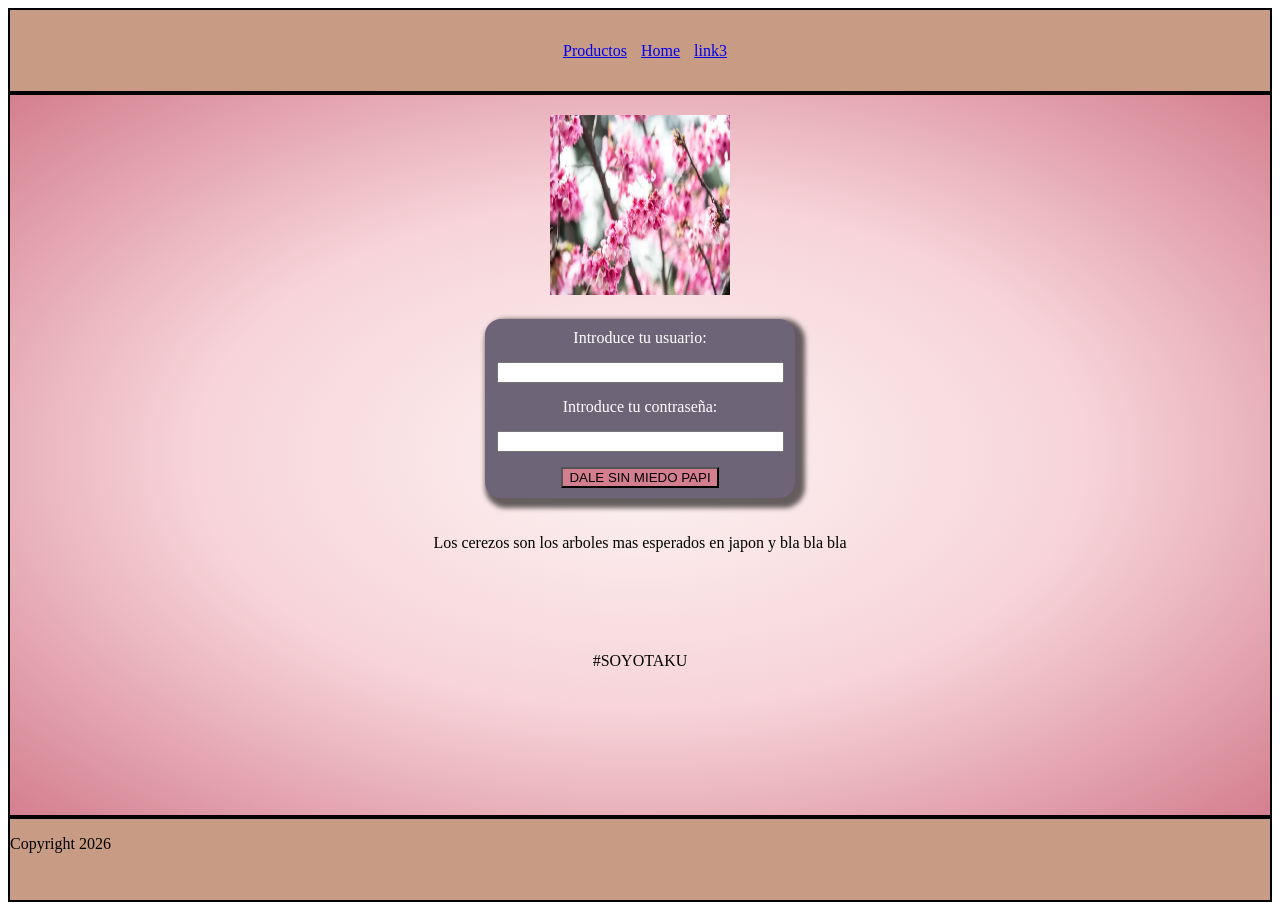
==== index.html @ 54bd5435 "first commit" ====
<!DOCTYPE html>
<html>
<head>
	<meta charset="utf-8">
	<meta name="viewport" content="width=device-width, initial-scale=1">
	<title>Principal</title>
	<link rel="stylesheet" type="text/css" href="style.css">
</head>
<body>
	<header>
		<a href="productos.html">Productos</a>
		<a href="index.html">Home</a>
		<a href="productos.html">link3</a>
	</header>
	<section>
		
		<div class="contenedor">
			<div><img src="cerezo.webp"></div>
			<div class="formulario">
				<label>Introduce tu usuario:</label>
				<input type="text" name="user">
				<label>Introduce tu contraseña:</label>
				<input type="password" name="pass">
				<button class="boton">DALE SIN MIEDO PAPI</button>
			</div>
			<div>
				<p>Los cerezos son los arboles mas esperados en japon y bla bla bla </p>
				
				<p class="segundo">#SOYOTAKU</p>
			</div>
		</div>
			

	</section>

	<footer>
	<p>
		Copyright 2026
	</p>
</footer>
</body>
</html>
---- style.css ----
header{
	border: 2px black solid;
	height: 9vh;
	background: #c89b85;
	text-align: center	;
	align-content: center;
}
table {
	display: inline-block;
	/*border: solid #fcf3f3 2px;*/
	border: solid #6d6478 3px;
	border-collapse: collapse;
	margin-top: 5px;
	table-layout: fixed
	width 100%
	height 100%
}
.titin{
	background: #6d6478;
	color: lightpink;

}
th {
	border: solid #6d6478 3px;
	padding: 1%;
	font-size: 24px;
	table-layout: fixed
	width 100%
	height 100%

}
.lp{
	background: #6d6478;
}
td{
	border: solid #6d6478 3px;
	padding: 1%;
	table-layout: fixed
	
}
tr{
	color: white;
	/*border: solid #6d6478 3px;*/
}

footer{
border: 2px black solid;
height: 9vh;
background: #c89b85;

}

.contenedor{
width: 100%;
text-align: center;
padding-top: 20px;
padding-bottom: 20px;
}
.oscuro{
	background: #c89b85;
}
.formulario{
background: #6d6478;
width: 310px;
display: inline-block;
margin: 20px;
padding-top: 10px;
padding-bottom: 10px;
border-radius: 16px;
box-shadow: 5px 5px 5px 5px rgba(0, 0, 0, .6);
transition: 2s;
color: white;

}
.boton{
	background: #d47f8f ;
	color: black	;

}
.boton:hover{
	color: black;
}
.formulario:hover {
	background: rgba(200, 155, 133,1);
	width: 350px;
	transition: 2s;

}
img:active{
	rotate: 360deg;
	border-radius: 200px;
}
img:hover{
	width: 400px;
	height: 400px;
	transition: .5s;

}
img:active{
	rotate: 1480deg;
	border-radius: 200px;
}
img{
	
	transition: .5s;
}
input{
width: 90%;
margin-bottom: 15px;
margin-top: 15px;

}
a{
	margin-left: 10px;
}
section{
border: 2px black solid;
height: 80vh;
/*background: linear-gradient( #ACE3C3, #6CD3B3 10%,black);
*/
background: radial-gradient(#fcf3f3, #f7d4d9, #d47f8f);
}
.segundo{
	margin-top: 100px;
}
img{
	width: 180px;
	height: 180px;
}

form{
	border: 10px green dashed;
}
body{

}
button{
	background: #53567A;
	color #fff;
}
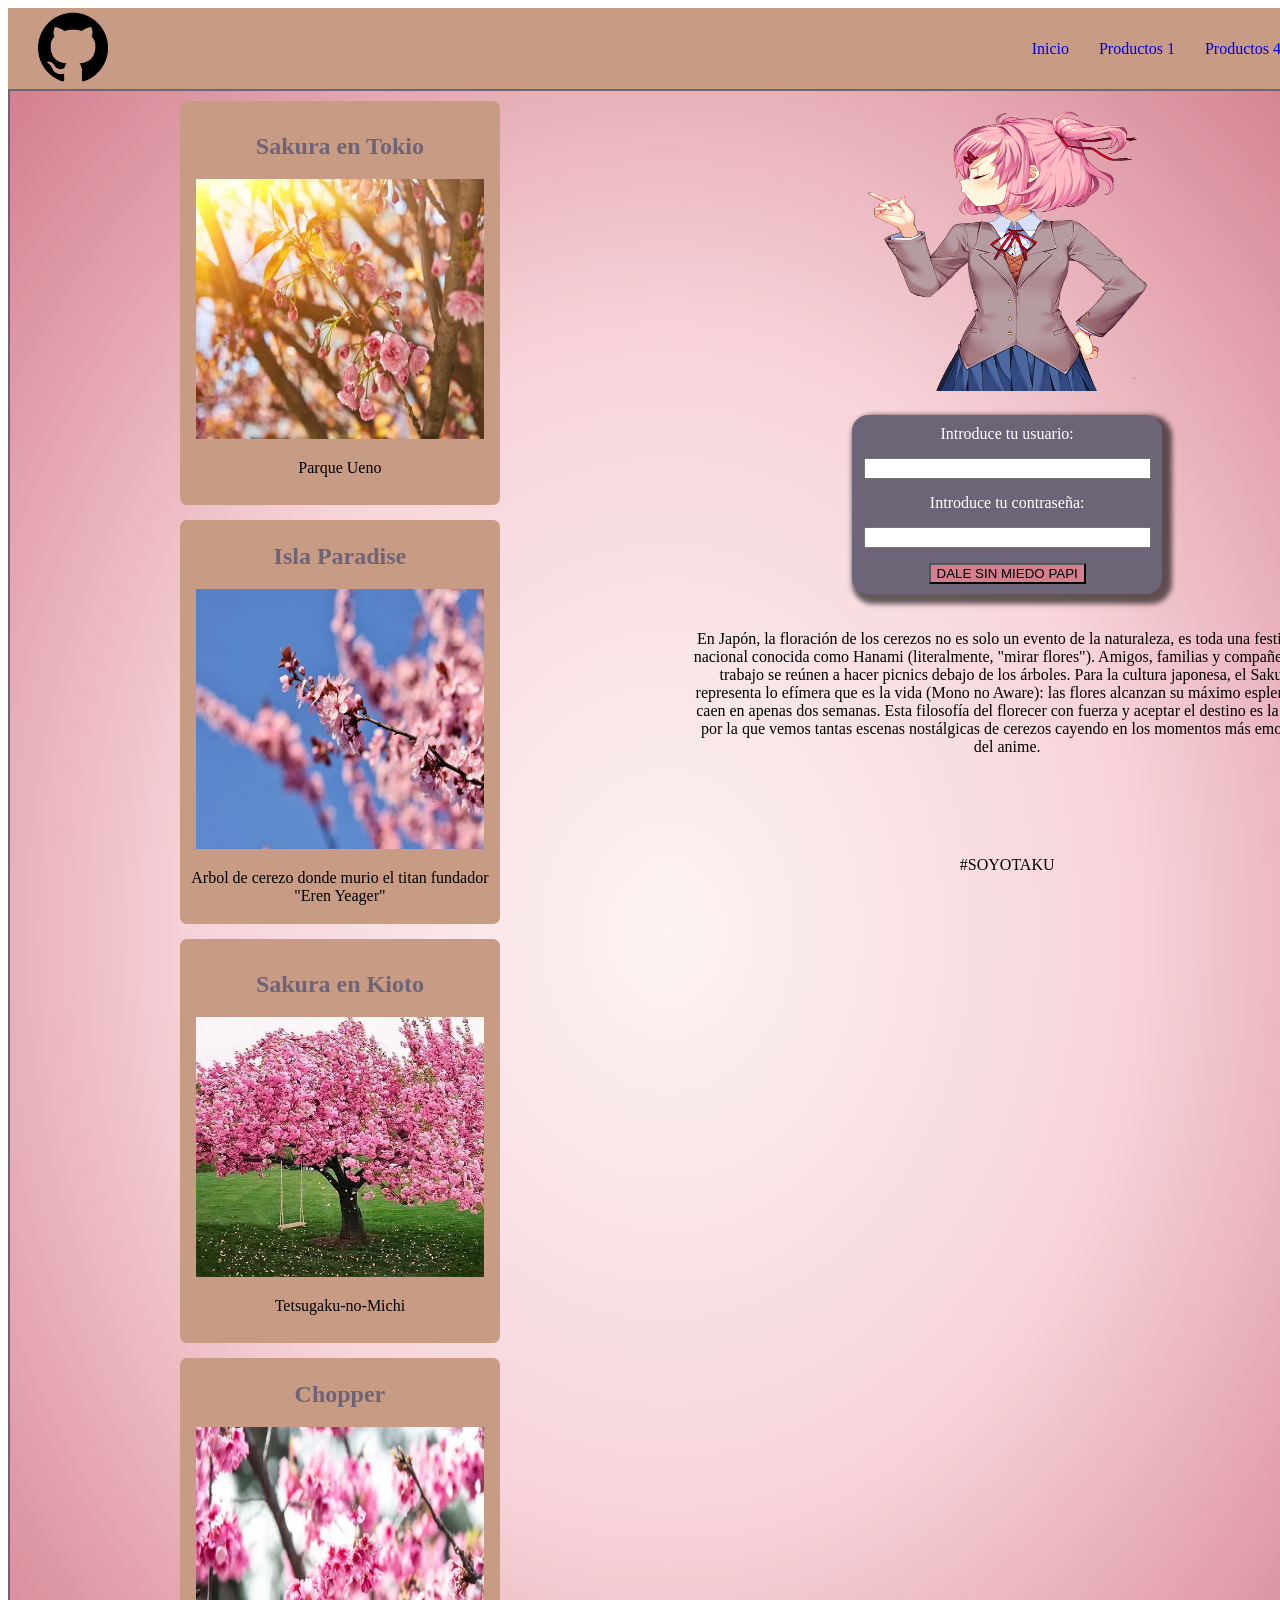
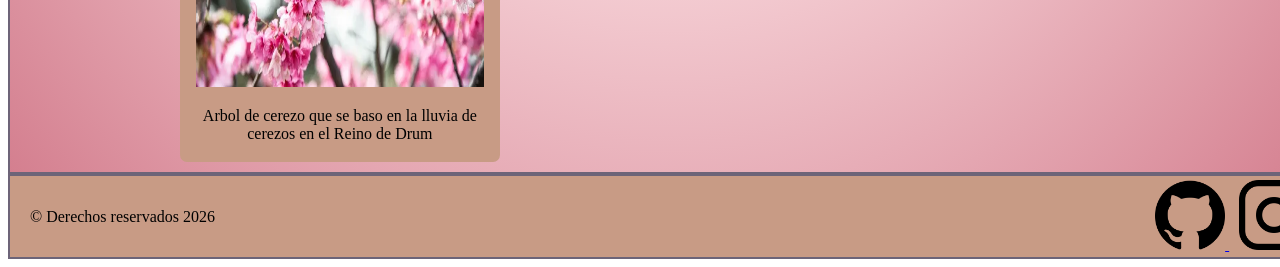
==== commit f739e5bd: "Changes" ====
--- a/index.html
+++ b/index.html
@@ -1,42 +1,95 @@
 <!DOCTYPE html>
 <html>
 <head>
-	<meta charset="utf-8">
-	<meta name="viewport" content="width=device-width, initial-scale=1">
-	<title>Principal</title>
-	<link rel="stylesheet" type="text/css" href="style.css">
+  <meta charset="utf-8">
+  <meta name="viewport" content="width=device-width, initial-scale=1">
+  <title>Principal</title>
+  <link rel="stylesheet" type="text/css" href="style.css">
 </head>
 <body>
-	<header>
-		<a href="productos.html">Productos</a>
-		<a href="index.html">Home</a>
-		<a href="productos.html">link3</a>
-	</header>
-	<section>
-		
-		<div class="contenedor">
-			<div><img src="cerezo.webp"></div>
-			<div class="formulario">
-				<label>Introduce tu usuario:</label>
-				<input type="text" name="user">
-				<label>Introduce tu contraseña:</label>
-				<input type="password" name="pass">
-				<button class="boton">DALE SIN MIEDO PAPI</button>
-			</div>
-			<div>
-				<p>Los cerezos son los arboles mas esperados en japon y bla bla bla </p>
-				
-				<p class="segundo">#SOYOTAKU</p>
-			</div>
-		</div>
-			
 
-	</section>
+  <header>
+    <div class="logo">    
+      <a href="https://github.com/JCastellanosDev" target="_blank">
+        <img src="github.png">
+      </a>
+    </div>
 
-	<footer>
-	<p>
-		Copyright 2026
-	</p>
-</footer>
+    <nav class="menu">
+      <ul>
+        <li><a href="index.html">Inicio</a></li>
+        <li>
+          <a href="productos.html">Productos 1</a>
+          <ul class="submenu">
+            <li><a href="productos.html">Productos 2</a></li>
+            <li><a href="productos.html">Productos 3</a></li>
+          </ul>
+        </li>
+        <li><a href="productos.html">Productos 4</a></li>
+      </ul>
+    </nav>
+  </header>
+
+  <section class="Principal">
+
+    <div class="fila-sup">
+
+      <div class="contenedor-card">
+        <div class="card">
+          <h2 class="titulon">Sakura en Tokio</h2>
+          <img src="cere.webp">
+          <p>Parque Ueno </p>
+        </div>
+        <div class="card">
+          <h2 class="titulon">Isla Paradise</h2>
+          <img src="cere1.webp">
+          <p>Arbol de cerezo donde murio el titan fundador "Eren Yeager"</p>
+        </div>
+        <div class="card">
+          <h2 class="titulon">Sakura en Kioto</h2>
+          <img src="cere2.webp">
+          <p>Tetsugaku-no-Michi</p>
+        </div>
+        <div class="card">
+          <h2 class="titulon">Chopper</h2>
+          <img src="cerezo.webp">
+          <p>Arbol de cerezo que se baso en la lluvia de cerezos en el Reino de Drum</p>
+        </div>
+      </div>
+
+      <div class="contenedor-login">
+        <div><img src="die.png" alt="Como el Doki Doki"></div>
+        <div class="formulario">
+          <label>Introduce tu usuario:</label>
+          <input type="text" name="user">
+          <label>Introduce tu contraseña:</label>
+          <input type="password" name="pass">
+          <button class="boton">DALE SIN MIEDO PAPI</button>
+        </div>
+        <div>
+          <p>En Japón, la floración de los cerezos no es solo un evento de la naturaleza, es toda una festividad nacional conocida como Hanami (literalmente, "mirar flores"). Amigos, familias y compañeros de trabajo se reúnen a hacer picnics debajo de los árboles.
+
+Para la cultura japonesa, el Sakura representa lo efímera que es la vida (Mono no Aware): las flores alcanzan su máximo esplendor y caen en apenas dos semanas. Esta filosofía del florecer con fuerza y aceptar el destino es la razón por la que vemos tantas escenas nostálgicas de cerezos cayendo en los momentos más emotivos del anime.</p>
+          <p class="segundo">#SOYOTAKU</p>
+        </div>
+      </div>
+
+    </div>
+
+  </section>
+
+  <footer>
+    <div class="copy">
+      <p>&copy; Derechos reservados 2026</p>
+    </div>
+        <div class="logo">
+         <a href="https://github.com/JCastellanosDev" target="_blank">
+        <img src="github.png">
+        <a href="https://www.instagram.com/flamemetalchuy/" target="_blank">
+          <img src="insta.png">
+        </a>
+        </div>
+  </footer>
+
 </body>
 </html>
--- a/style.css
+++ b/style.css
@@ -1,140 +1,253 @@
-header{
-	border: 2px black solid;
-	height: 9vh;
-	background: #c89b85;
-	text-align: center	;
-	align-content: center;
-}
+/
+* {
+  margin: 0;
+  padding: 0;
+  box-sizing: border-box;
+}
+
+/* ── HEADER ── */
+header {
+  border: 2px black #6d6478;
+  height: 9vh;
+  width: 101.5%;
+  background: #c89b85;
+  /*
+  text-align: center;
+  align-content: center;*/
+  display: flex;
+  align-items: center;
+  justify-content: space-between;
+  padding: 0 20px;
+}
+.logo img{
+  width: 70px;
+  height: auto;
+}
+.logo_ab img{
+  width: 10 px;
+  height: auto;
+  margin-right: 10px;
+}
+
+/* ── MENÚ ── */
+.menu ul ul {
+  display: none;
+  position: absolute;
+  top: 100%;
+  left: 0;
+  background: #6d6478;
+}
+.menu li:hover > ul {
+  display: block;
+}
+.menu ul {
+  list-style: none;
+  padding: 0;
+  display: flex;
+  justify-content: flex-end;
+  margin-right: 20px;
+}
+.menu ul li {
+  
+  position: relative;
+}
+.menu ul a {
+  display: block;
+  padding: 10px;
+  text-decoration: none;
+}
+
+/* ── FOOTER ── */
+footer {
+  border: 2px #6d6478 solid;
+  height: 9vh;
+  background: #c89b85;
+  width: 101.2%;
+  display: flex;
+  align-items: center;
+  justify-content: space-between;
+  padding: 0 20px;
+}
+
+
+/* ── TABLE ── */
 table {
-	display: inline-block;
-	/*border: solid #fcf3f3 2px;*/
-	border: solid #6d6478 3px;
-	border-collapse: collapse;
-	margin-top: 5px;
-	table-layout: fixed
-	width 100%
-	height 100%
-}
-.titin{
-	background: #6d6478;
-	color: lightpink;
-
+  display: inline-block;
+  border: solid #6d6478 3px;
+  border-collapse: collapse;
+  margin-top: 5px;
+  table-layout: fixed;
+  width: 100%;
+  height: 100%;
+}
+.titin {
+  background: #6d6478;
+  color: lightpink;
 }
 th {
-	border: solid #6d6478 3px;
-	padding: 1%;
-	font-size: 24px;
-	table-layout: fixed
-	width 100%
-	height 100%
-
-}
-.lp{
-	background: #6d6478;
-}
-td{
-	border: solid #6d6478 3px;
-	padding: 1%;
-	table-layout: fixed
-	
-}
-tr{
-	color: white;
-	/*border: solid #6d6478 3px;*/
-}
-
-footer{
-border: 2px black solid;
-height: 9vh;
-background: #c89b85;
-
-}
-
-.contenedor{
-width: 100%;
-text-align: center;
-padding-top: 20px;
-padding-bottom: 20px;
-}
-.oscuro{
-	background: #c89b85;
-}
-.formulario{
-background: #6d6478;
-width: 310px;
-display: inline-block;
-margin: 20px;
-padding-top: 10px;
-padding-bottom: 10px;
-border-radius: 16px;
-box-shadow: 5px 5px 5px 5px rgba(0, 0, 0, .6);
-transition: 2s;
-color: white;
-
-}
-.boton{
-	background: #d47f8f ;
-	color: black	;
-
-}
-.boton:hover{
-	color: black;
+  border: solid #6d6478 3px;
+  padding: 1%;
+  font-size: 24px;
+  table-layout: fixed;
+  width: 100%;
+  height: 100%;
+}
+.lp {
+  background: #6d6478;
+}
+td {
+  border: solid #6d6478 3px;
+  padding: 1%;
+  table-layout: fixed;
+}
+tr {
+  color: white;
+}
+
+/* ── CONTENEDOR ── */
+.contenedor {
+  width: 100%;
+  text-align: center;
+  margin: 20px auto;
+}
+.oscuro {
+  background: #c89b85;
+}
+
+/* ── FORMULARIO ── */
+.formulario {
+  background: #6d6478;
+  width: 310px;
+  display: inline-block;
+  margin: 20px;
+  padding-top: 10px;
+  padding-bottom: 10px;
+  border-radius: 16px;
+  box-shadow: 5px 5px 5px 5px rgba(0, 0, 0, .6);
+  transition: 2s;
+  color: white;
 }
 .formulario:hover {
-	background: rgba(200, 155, 133,1);
-	width: 350px;
-	transition: 2s;
-
-}
-img:active{
-	rotate: 360deg;
-	border-radius: 200px;
-}
-img:hover{
-	width: 400px;
-	height: 400px;
-	transition: .5s;
-
-}
-img:active{
-	rotate: 1480deg;
-	border-radius: 200px;
-}
-img{
-	
-	transition: .5s;
-}
-input{
-width: 90%;
-margin-bottom: 15px;
-margin-top: 15px;
-
-}
-a{
-	margin-left: 10px;
-}
-section{
-border: 2px black solid;
-height: 80vh;
-/*background: linear-gradient( #ACE3C3, #6CD3B3 10%,black);
+  background: rgba(200, 155, 133, 1);
+  width: 350px;
+  transition: 2s;
+}
+
+/* ── BOTÓN ── */
+.boton {
+  background: #d47f8f;
+  color: black;
+}
+.boton:hover {
+  color: black;
+}
+button {
+  background: #53567A;
+  color: #fff;
+}
+
+/* ── IMÁGENES ── */
+img {
+  width: 280px;
+  height: 280px;
+  transition: .5s;
+}
+.card img:hover {
+  border-radius: 50px;
+  transition: .5s;
+}
+/*
+
+img:active {
+  rotate: 360deg;
+  
+}
 */
-background: radial-gradient(#fcf3f3, #f7d4d9, #d47f8f);
-}
-.segundo{
-	margin-top: 100px;
-}
-img{
-	width: 180px;
-	height: 180px;
-}
-
-form{
-	border: 10px green dashed;
-}
-body{
-
-}
-button{
-	background: #53567A;
-	color #fff;
+/* ── INPUTS ── */
+input {
+  width: 90%;
+  margin-bottom: 15px;
+  margin-top: 15px;
+}
+
+/* ── LINKS ── */
+a {
+  margin-left: 10px;
+}
+
+/* ── SECTION ── */
+section {
+  border: 2px #6d6478 solid;
+  width: 100%;
+  background: radial-gradient(#fcf3f3, #f7d4d9, #d47f8f);
+  display: flex;
+  flex-wrap: wrap;
+  justify-content: center;
+  align-content: center;
+  gap: 15px;
+}
+
+.Principal {
+  width: 104%;
+  display: flex;
+  flex-direction: column;
+  align-items: center;
+  gap: 20px;
+}
+.fila-sup {
+  display: flex;
+  flex-direction: row;
+  justify-content: center;
+  width: 100%;
+  gap: 20px;
+}
+.contenedor-card {
+  display: flex;
+  flex-wrap: wrap;
+  justify-content: center;
+  gap: 15px;
+  padding: 10px;
+}
+
+.produc section{
+  width: 100px;
+}
+.card {
+  width: 320px;
+  height: 400px;
+  background: #c89b85;
+  text-align: center;
+  border-radius: 7px;
+  padding-top: 2px;
+  padding-bottom: 2px;
+  float: none;
+  align-content: center;
+
+.card:hover:not{
+  filter: brightness(1.1); 
+  transition: filter 0.2s;
+}
+}
+.card img {
+  width: 90%;
+  height: 65%;
+}
+.titulon{
+  color: #6d6478;
+}
+
+/* ── LOGIN ── */
+.contenedor-login {
+  width: 100%;
+  text-align: center;
+  padding-top: 20px;
+  padding-bottom: 20px;
+  }
+.segundo {
+  margin-top: 100px;
+}
+
+/* ── FORM ── */
+form {
+  border: 10px green dashed;
 }
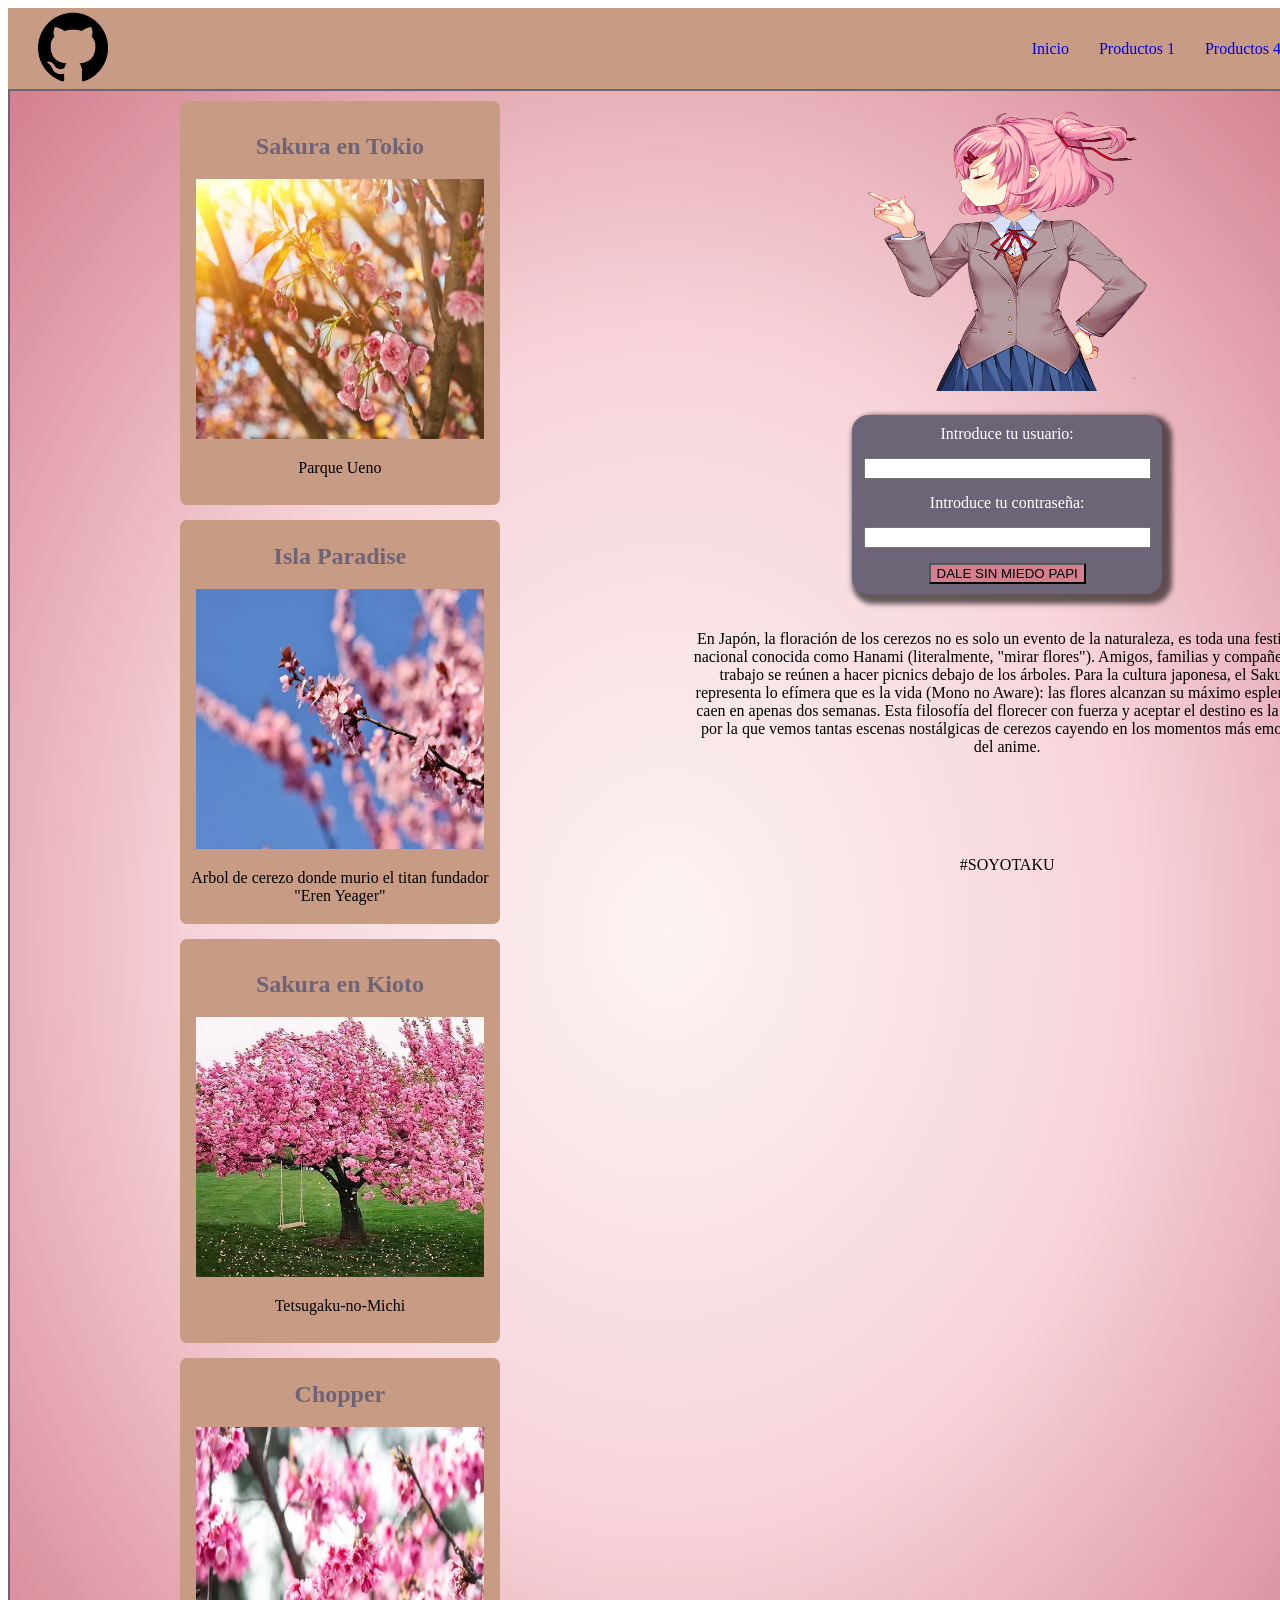
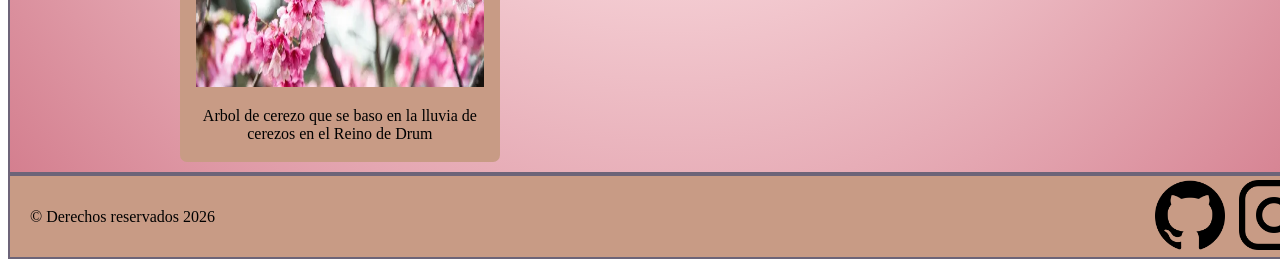
==== commit 8637cf8b: "chore: ordenar assets, quitar tabla.ccs vacío, corregir HTML y agregar README Co-Authored-By: Claude" ====
--- a/index.html
+++ b/index.html
@@ -1,5 +1,5 @@
 <!DOCTYPE html>
-<html>
+<html lang="es">
 <head>
   <meta charset="utf-8">
   <meta name="viewport" content="width=device-width, initial-scale=1">
@@ -11,7 +11,7 @@
   <header>
     <div class="logo">    
       <a href="https://github.com/JCastellanosDev" target="_blank">
-        <img src="github.png">
+        <img src="assets/github.png">
       </a>
     </div>
 
@@ -37,28 +37,28 @@
       <div class="contenedor-card">
         <div class="card">
           <h2 class="titulon">Sakura en Tokio</h2>
-          <img src="cere.webp">
+          <img src="assets/cere.webp">
           <p>Parque Ueno </p>
         </div>
         <div class="card">
           <h2 class="titulon">Isla Paradise</h2>
-          <img src="cere1.webp">
+          <img src="assets/cere1.webp">
           <p>Arbol de cerezo donde murio el titan fundador "Eren Yeager"</p>
         </div>
         <div class="card">
           <h2 class="titulon">Sakura en Kioto</h2>
-          <img src="cere2.webp">
+          <img src="assets/cere2.webp">
           <p>Tetsugaku-no-Michi</p>
         </div>
         <div class="card">
           <h2 class="titulon">Chopper</h2>
-          <img src="cerezo.webp">
+          <img src="assets/cerezo.webp">
           <p>Arbol de cerezo que se baso en la lluvia de cerezos en el Reino de Drum</p>
         </div>
       </div>
 
       <div class="contenedor-login">
-        <div><img src="die.png" alt="Como el Doki Doki"></div>
+        <div><img src="assets/die.png" alt="Como el Doki Doki"></div>
         <div class="formulario">
           <label>Introduce tu usuario:</label>
           <input type="text" name="user">
@@ -84,9 +84,9 @@
     </div>
         <div class="logo">
          <a href="https://github.com/JCastellanosDev" target="_blank">
-        <img src="github.png">
+        <img src="assets/github.png"></a>
         <a href="https://www.instagram.com/flamemetalchuy/" target="_blank">
-          <img src="insta.png">
+          <img src="assets/insta.png">
         </a>
         </div>
   </footer>
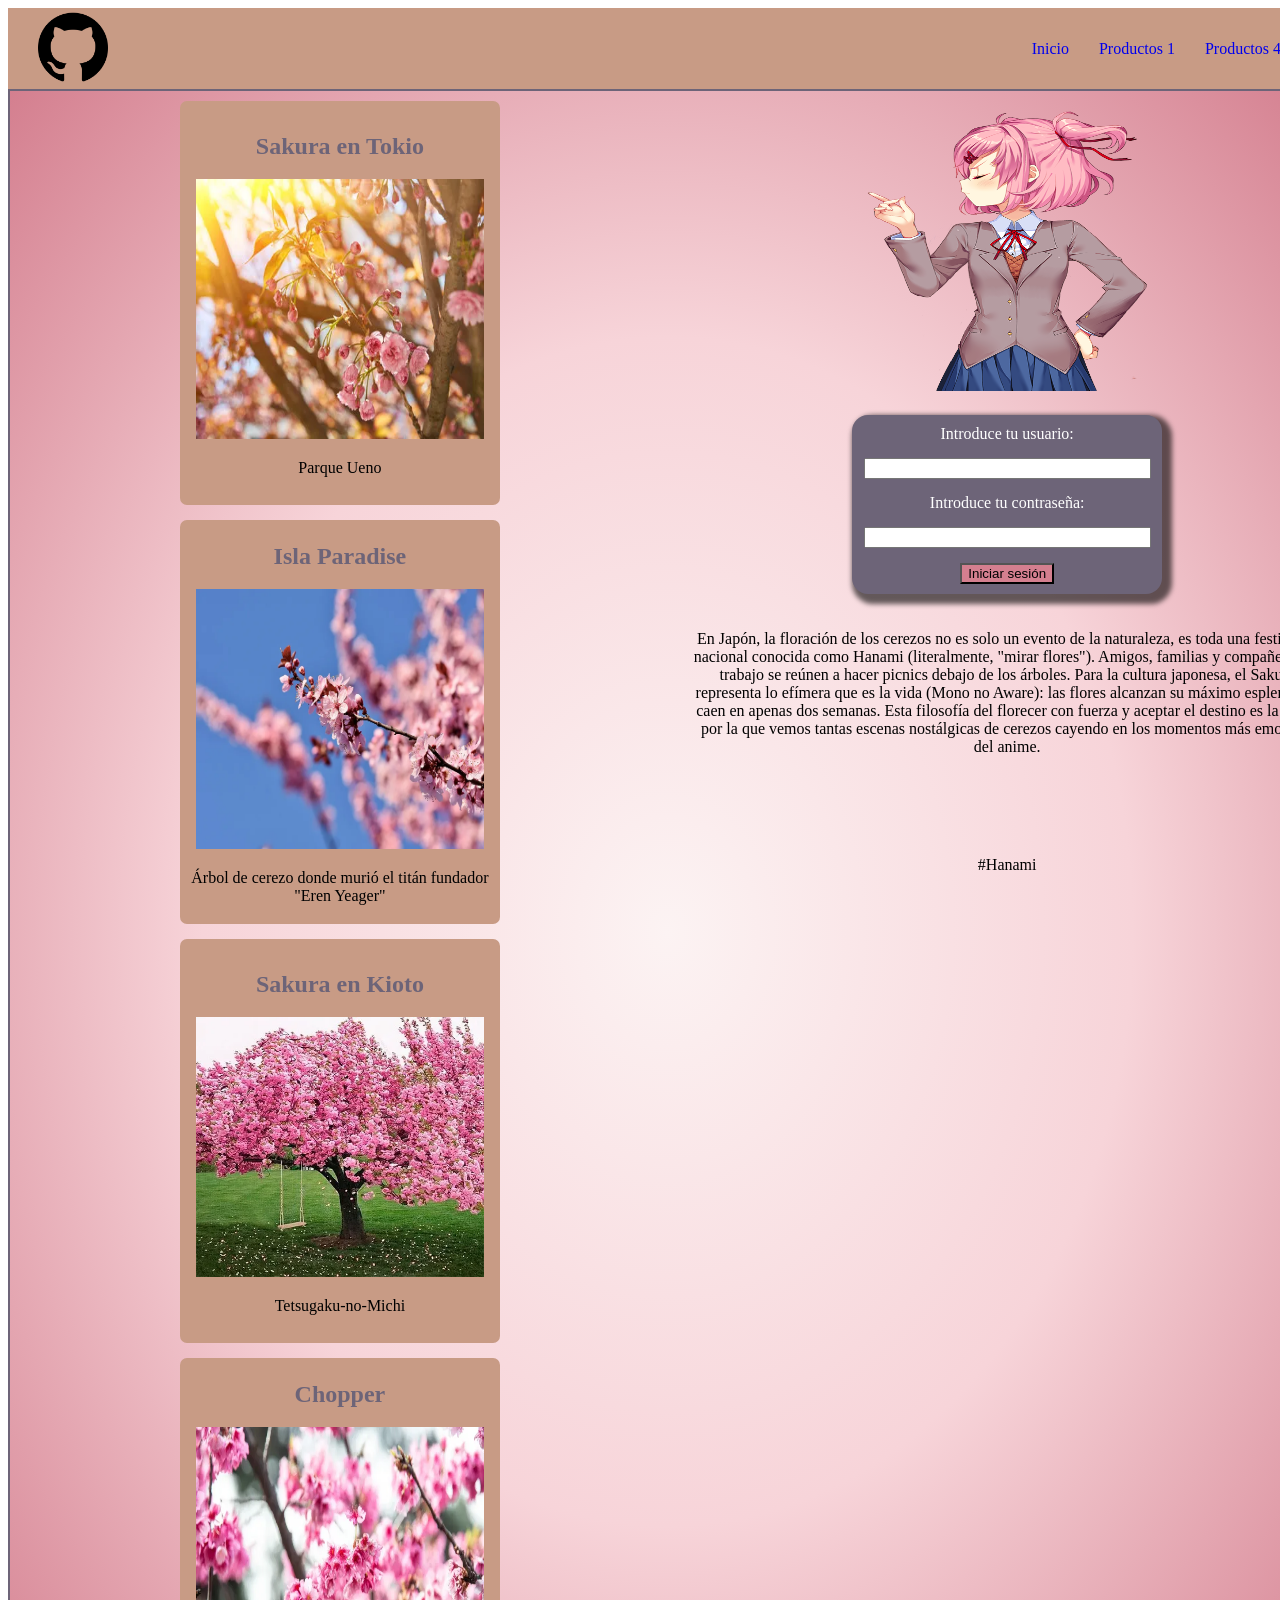
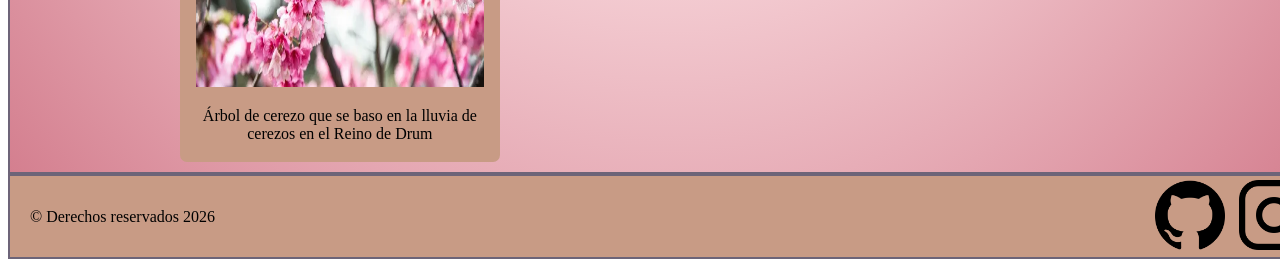
==== commit f93c8a1f: "content: reemplazar textos informales por texto neutro y corregir acentos Co-Authored-By: Claude Son" ====
--- a/index.html
+++ b/index.html
@@ -43,7 +43,7 @@
         <div class="card">
           <h2 class="titulon">Isla Paradise</h2>
           <img src="assets/cere1.webp">
-          <p>Arbol de cerezo donde murio el titan fundador "Eren Yeager"</p>
+          <p>Árbol de cerezo donde murió el titán fundador "Eren Yeager"</p>
         </div>
         <div class="card">
           <h2 class="titulon">Sakura en Kioto</h2>
@@ -53,24 +53,24 @@
         <div class="card">
           <h2 class="titulon">Chopper</h2>
           <img src="assets/cerezo.webp">
-          <p>Arbol de cerezo que se baso en la lluvia de cerezos en el Reino de Drum</p>
+          <p>Árbol de cerezo que se baso en la lluvia de cerezos en el Reino de Drum</p>
         </div>
       </div>
 
       <div class="contenedor-login">
-        <div><img src="assets/die.png" alt="Como el Doki Doki"></div>
+        <div><img src="assets/die.png" alt="Ilustración decorativa"></div>
         <div class="formulario">
           <label>Introduce tu usuario:</label>
           <input type="text" name="user">
           <label>Introduce tu contraseña:</label>
           <input type="password" name="pass">
-          <button class="boton">DALE SIN MIEDO PAPI</button>
+          <button class="boton">Iniciar sesión</button>
         </div>
         <div>
           <p>En Japón, la floración de los cerezos no es solo un evento de la naturaleza, es toda una festividad nacional conocida como Hanami (literalmente, "mirar flores"). Amigos, familias y compañeros de trabajo se reúnen a hacer picnics debajo de los árboles.
 
 Para la cultura japonesa, el Sakura representa lo efímera que es la vida (Mono no Aware): las flores alcanzan su máximo esplendor y caen en apenas dos semanas. Esta filosofía del florecer con fuerza y aceptar el destino es la razón por la que vemos tantas escenas nostálgicas de cerezos cayendo en los momentos más emotivos del anime.</p>
-          <p class="segundo">#SOYOTAKU</p>
+          <p class="segundo">#Hanami</p>
         </div>
       </div>
 
